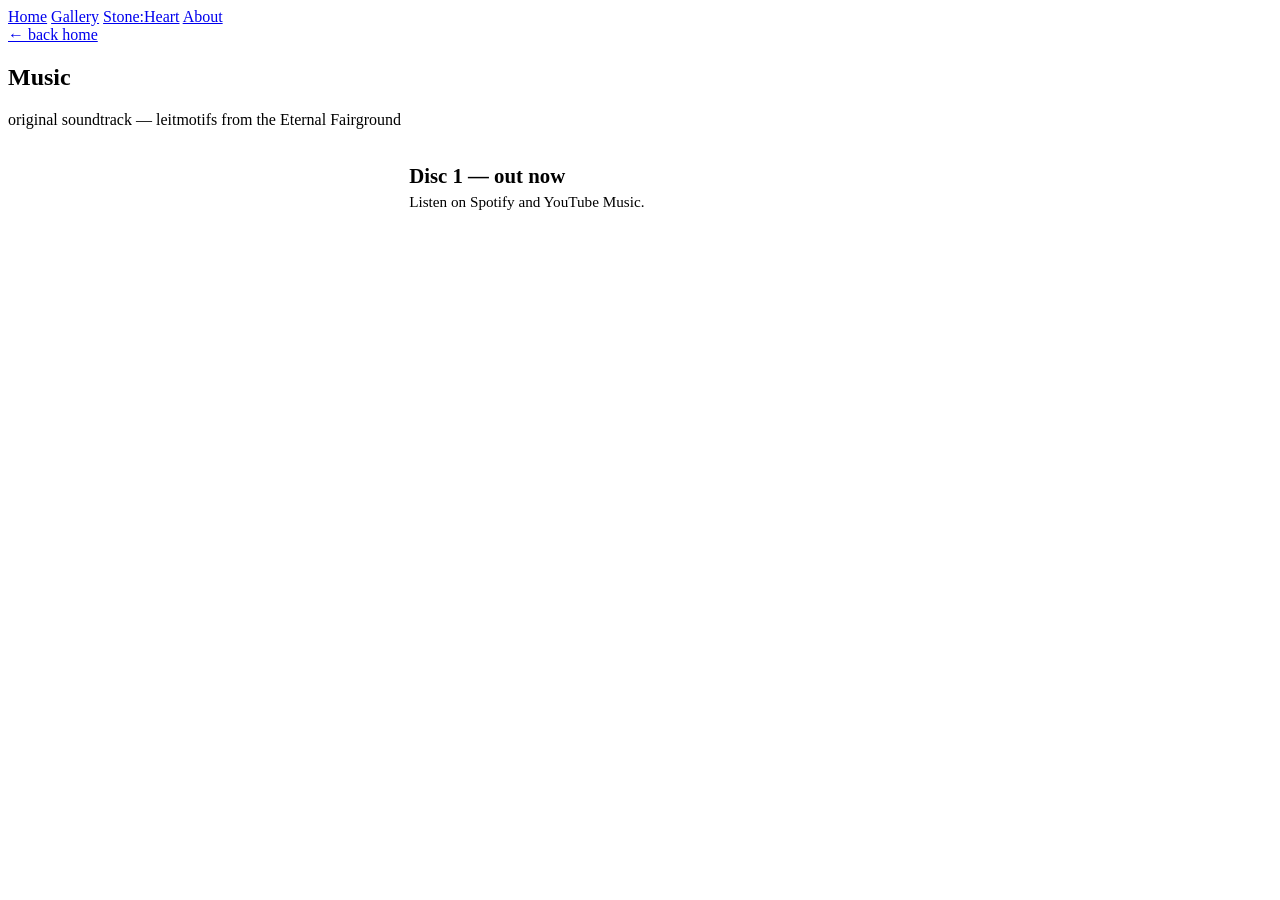
==== music/index.html @ f43a9975 "Add files via upload" ====
<!DOCTYPE html>
<html lang="en">
<head>
  <meta charset="UTF-8">
  <meta name="viewport" content="width=device-width, initial-scale=1.0">
  <title>Music &mdash; MUYABUYA</title>
  <link rel="stylesheet" href="../css/style.css">
</head>
<body>

  <nav class="site-nav sketch-border">
    <a href="../index.html" class="nav-link">Home</a>
    <a href="../portfolio/index.html" class="nav-link">Gallery</a>
    <a href="../stone-heart/index.html" class="nav-link">Stone:Heart</a>
    <a href="../about.html" class="nav-link">About</a>
  </nav>

  <div class="page-wrap">
    <a href="../index.html" class="back-link">&larr; back home</a>

    <div class="page-header">
      <h2>Music</h2>
      <p>original soundtrack &mdash; leitmotifs from the Eternal Fairground</p>
    </div>

    <div style="display:flex; flex-direction:column; gap:1rem; max-width:500px; margin:0 auto;">
      <div class="sketch-border">
        <div class="content" style="padding:1.2rem;">
          <strong style="font-family:'Caveat',cursive; font-size:1.3rem;">Disc 1 &mdash; out now</strong>
          <p style="margin:0.3rem 0 0; color:var(--ink-dim); font-size:0.95rem;">Listen on Spotify and YouTube Music.</p>
        </div>
      </div>
    </div>

  </div>

  <script src="../js/sketch-borders.js"></script>
</body>
</html>
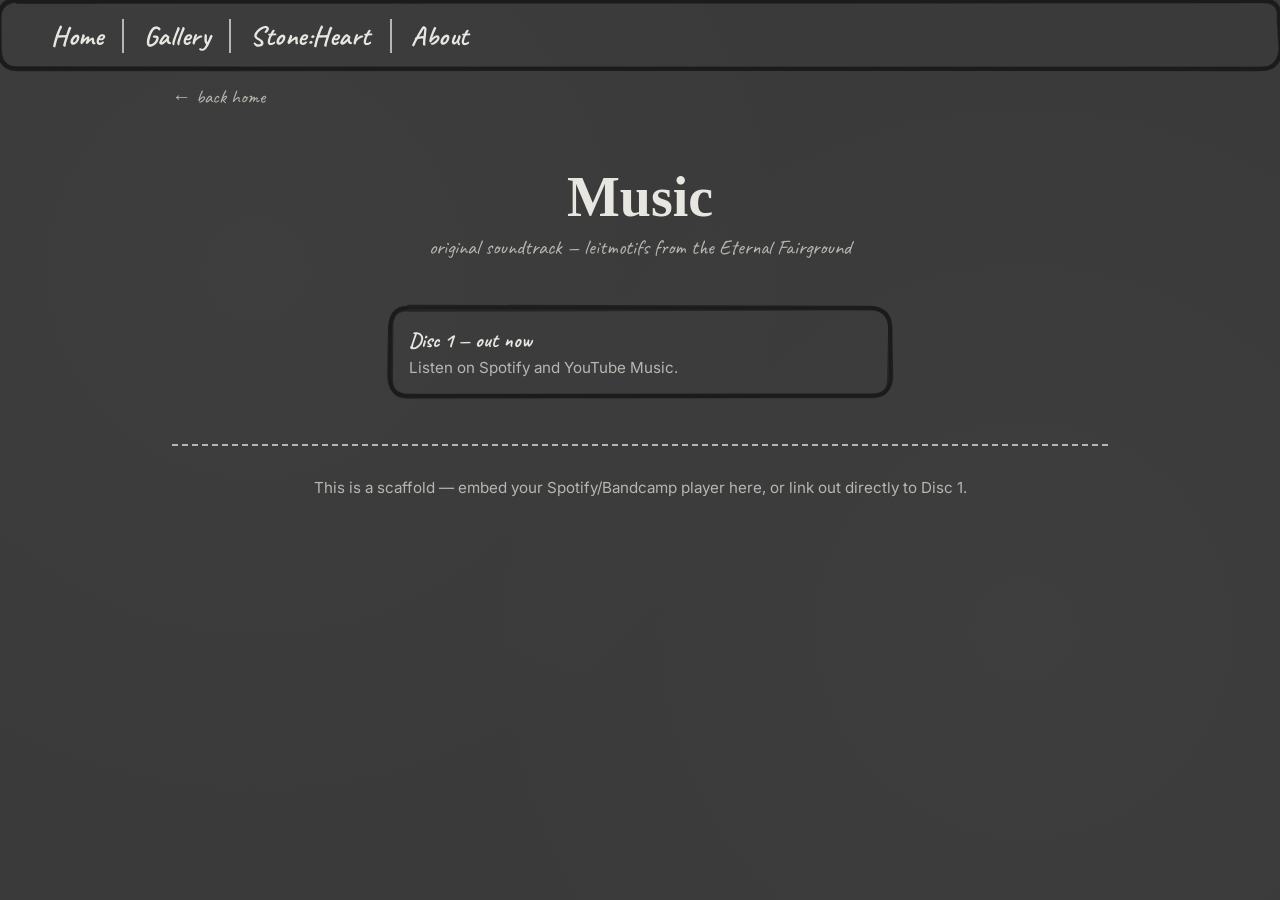
==== commit 3e341f50: "Add files via upload" ====
--- a/music/index.html
+++ b/music/index.html
@@ -1,39 +1,40 @@
-<!DOCTYPE html>
-<html lang="en">
-<head>
-  <meta charset="UTF-8">
-  <meta name="viewport" content="width=device-width, initial-scale=1.0">
-  <title>Music &mdash; MUYABUYA</title>
-  <link rel="stylesheet" href="../css/style.css">
-</head>
-<body>
-
-  <nav class="site-nav sketch-border">
-    <a href="../index.html" class="nav-link">Home</a>
-    <a href="../portfolio/index.html" class="nav-link">Gallery</a>
-    <a href="../stone-heart/index.html" class="nav-link">Stone:Heart</a>
-    <a href="../about.html" class="nav-link">About</a>
-  </nav>
-
-  <div class="page-wrap">
-    <a href="../index.html" class="back-link">&larr; back home</a>
-
-    <div class="page-header">
-      <h2>Music</h2>
-      <p>original soundtrack &mdash; leitmotifs from the Eternal Fairground</p>
-    </div>
-
-    <div style="display:flex; flex-direction:column; gap:1rem; max-width:500px; margin:0 auto;">
-      <div class="sketch-border">
-        <div class="content" style="padding:1.2rem;">
-          <strong style="font-family:'Caveat',cursive; font-size:1.3rem;">Disc 1 &mdash; out now</strong>
-          <p style="margin:0.3rem 0 0; color:var(--ink-dim); font-size:0.95rem;">Listen on Spotify and YouTube Music.</p>
-        </div>
-      </div>
-    </div>
-
-  </div>
-
-  <script src="../js/sketch-borders.js"></script>
-</body>
-</html>+<!DOCTYPE html>
+<html lang="en">
+<head>
+  <meta charset="UTF-8">
+  <meta name="viewport" content="width=device-width, initial-scale=1.0">
+  <title>Music &mdash; MUYABUYA</title>
+  <link rel="stylesheet" href="../css/style.css">
+</head>
+<body>
+
+  <nav class="site-nav sketch-border">
+    <a href="../index.html" class="nav-link">Home</a>
+    <a href="../portfolio/index.html" class="nav-link">Gallery</a>
+    <a href="../stone-heart/index.html" class="nav-link">Stone:Heart</a>
+    <a href="../about.html" class="nav-link">About</a>
+  </nav>
+
+  <div class="page-wrap">
+    <a href="../index.html" class="back-link">&larr; back home</a>
+
+    <div class="page-header">
+      <h2>Music</h2>
+      <p>original soundtrack &mdash; leitmotifs from the Eternal Fairground</p>
+    </div>
+
+    <div style="display:flex; flex-direction:column; gap:1rem; max-width:500px; margin:0 auto;">
+      <div class="sketch-border">
+        <div class="content" style="padding:1.2rem;">
+          <strong style="font-family:'Caveat',cursive; font-size:1.3rem;">Disc 1 &mdash; out now</strong>
+          <p style="margin:0.3rem 0 0; color:var(--ink-dim); font-size:0.95rem;">Listen on Spotify and YouTube Music.</p>
+        </div>
+      </div>
+    </div>
+
+    <p class="placeholder-note">This is a scaffold &mdash; embed your Spotify/Bandcamp player here, or link out directly to Disc 1.</p>
+  </div>
+
+  <script src="../js/sketch-borders.js"></script>
+</body>
+</html>
--- a/css/style.css
+++ b/css/style.css
@@ -0,0 +1,255 @@
+@import url('https://fonts.googleapis.com/css2?family=Permanent+Marker&family=Caveat:wght@600;700&family=Inter:wght@400;500;600&display=swap');
+
+:root {
+  --bg: #3a3a3a;
+  --bg-dark: #2c2c2c;
+  --ink: #e8e6e0;
+  --ink-dim: #b8b6b0;
+  --marker: #1a1a1a;
+  --marker-light: #242424;
+  --paper-noise: rgba(255,255,255,0.02);
+}
+
+* {
+  box-sizing: border-box;
+}
+
+html, body {
+  margin: 0;
+  padding: 0;
+  background: var(--bg);
+  color: var(--ink);
+  font-family: 'Inter', sans-serif;
+  min-height: 100vh;
+}
+
+/* subtle paper grain so flat charcoal doesn't look like a flat div */
+body {
+  background-image:
+    radial-gradient(circle at 20% 30%, var(--paper-noise) 0%, transparent 50%),
+    radial-gradient(circle at 80% 70%, var(--paper-noise) 0%, transparent 50%);
+}
+
+a {
+  color: inherit;
+  text-decoration: none;
+}
+
+/* ---------- Hand-drawn border utility ---------- */
+/* Uses a wobbly SVG border-image so corners/edges look marker-drawn,
+   not CSS-perfect. Each component picks a variant. */
+
+.sketch-border {
+  position: relative;
+}
+
+.sketch-border svg.border-svg {
+  position: absolute;
+  inset: -6px;
+  width: calc(100% + 12px);
+  height: calc(100% + 12px);
+  pointer-events: none;
+  z-index: 1;
+}
+
+.sketch-border .content {
+  position: relative;
+  z-index: 2;
+}
+
+/* ---------- Nav ---------- */
+.site-nav {
+  display: flex;
+  align-items: center;
+  justify-content: flex-start;
+  gap: 0;
+  padding: 1.2rem 2rem 1rem;
+  position: relative;
+}
+
+.site-nav .nav-underline {
+  position: absolute;
+  left: 0;
+  right: 0;
+  bottom: 0.3rem;
+  height: 6px;
+}
+
+.nav-link {
+  font-family: 'Caveat', cursive;
+  font-weight: 700;
+  font-size: 1.7rem;
+  padding: 0 1.2rem;
+  border-right: 2px solid var(--ink-dim);
+  letter-spacing: 0.5px;
+  transition: color 0.15s ease, transform 0.15s ease;
+  display: inline-block;
+}
+
+.nav-link:first-child {
+  padding-left: 0;
+}
+
+.nav-link:last-child {
+  border-right: none;
+}
+
+.nav-link:hover {
+  color: #ffd23f;
+  transform: rotate(-2deg);
+}
+
+.nav-link.active {
+  color: #ffd23f;
+}
+
+/* ---------- Hero title card ---------- */
+.hero-wrap {
+  display: flex;
+  justify-content: center;
+  padding: 2rem 2rem 3rem;
+}
+
+.hero-card {
+  width: min(700px, 90%);
+  padding: 2.5rem 2rem 2rem;
+  text-align: center;
+}
+
+.hero-card h1 {
+  font-family: 'Permanent Marker', cursive;
+  font-size: clamp(2.8rem, 8vw, 5.5rem);
+  margin: 0;
+  letter-spacing: 4px;
+  color: var(--ink);
+  text-shadow: 2px 2px 0 rgba(0,0,0,0.3);
+}
+
+.hero-card .tagline {
+  font-family: 'Caveat', cursive;
+  font-size: 1.3rem;
+  color: var(--ink-dim);
+  margin-top: 0.5rem;
+}
+
+/* ---------- Tiles grid ---------- */
+.tiles {
+  display: flex;
+  flex-wrap: wrap;
+  justify-content: center;
+  gap: 2.5rem;
+  padding: 1rem 2rem 4rem;
+  max-width: 1100px;
+  margin: 0 auto;
+}
+
+.tile {
+  width: 260px;
+  text-align: center;
+  cursor: pointer;
+}
+
+.tile-box {
+  width: 100%;
+  height: 220px;
+  display: flex;
+  align-items: center;
+  justify-content: center;
+  padding: 1rem;
+  transition: transform 0.2s ease;
+}
+
+.tile:hover .tile-box {
+  transform: translateY(-6px) rotate(-0.5deg);
+}
+
+.tile:nth-child(2):hover .tile-box {
+  transform: translateY(-6px) rotate(0.5deg);
+}
+
+.tile-box .content {
+  width: 100%;
+  height: 100%;
+  display: flex;
+  align-items: center;
+  justify-content: center;
+}
+
+.tile-icon {
+  width: 90px;
+  height: 90px;
+}
+
+.tile-eyebrow {
+  font-family: 'Caveat', cursive;
+  font-weight: 600;
+  font-size: 1.1rem;
+  color: var(--ink-dim);
+  margin: 1rem 0 0.1rem;
+  letter-spacing: 1px;
+  text-transform: uppercase;
+}
+
+.tile-label {
+  font-family: 'Permanent Marker', cursive;
+  font-size: 2.2rem;
+  color: var(--ink);
+}
+
+/* ---------- Subpage layout ---------- */
+.page-wrap {
+  max-width: 1000px;
+  margin: 0 auto;
+  padding: 1rem 2rem 4rem;
+}
+
+.page-header {
+  text-align: center;
+  margin: 2rem 0 3rem;
+}
+
+.page-header h2 {
+  font-family: 'Permanent Marker', cursive;
+  font-size: clamp(2.2rem, 6vw, 3.5rem);
+  margin: 0;
+}
+
+.page-header p {
+  font-family: 'Caveat', cursive;
+  font-size: 1.3rem;
+  color: var(--ink-dim);
+  margin-top: 0.3rem;
+}
+
+.back-link {
+  display: inline-block;
+  font-family: 'Caveat', cursive;
+  font-size: 1.2rem;
+  margin-bottom: 1.5rem;
+  color: var(--ink-dim);
+}
+
+.back-link:hover {
+  color: #ffd23f;
+}
+
+.placeholder-note {
+  font-family: 'Inter', sans-serif;
+  font-size: 0.95rem;
+  color: var(--ink-dim);
+  text-align: center;
+  border-top: 2px dashed var(--ink-dim);
+  margin-top: 3rem;
+  padding-top: 2rem;
+}
+
+@media (max-width: 600px) {
+  .nav-link {
+    font-size: 1.3rem;
+    padding: 0 0.7rem;
+  }
+  .tile {
+    width: 100%;
+    max-width: 280px;
+  }
+}
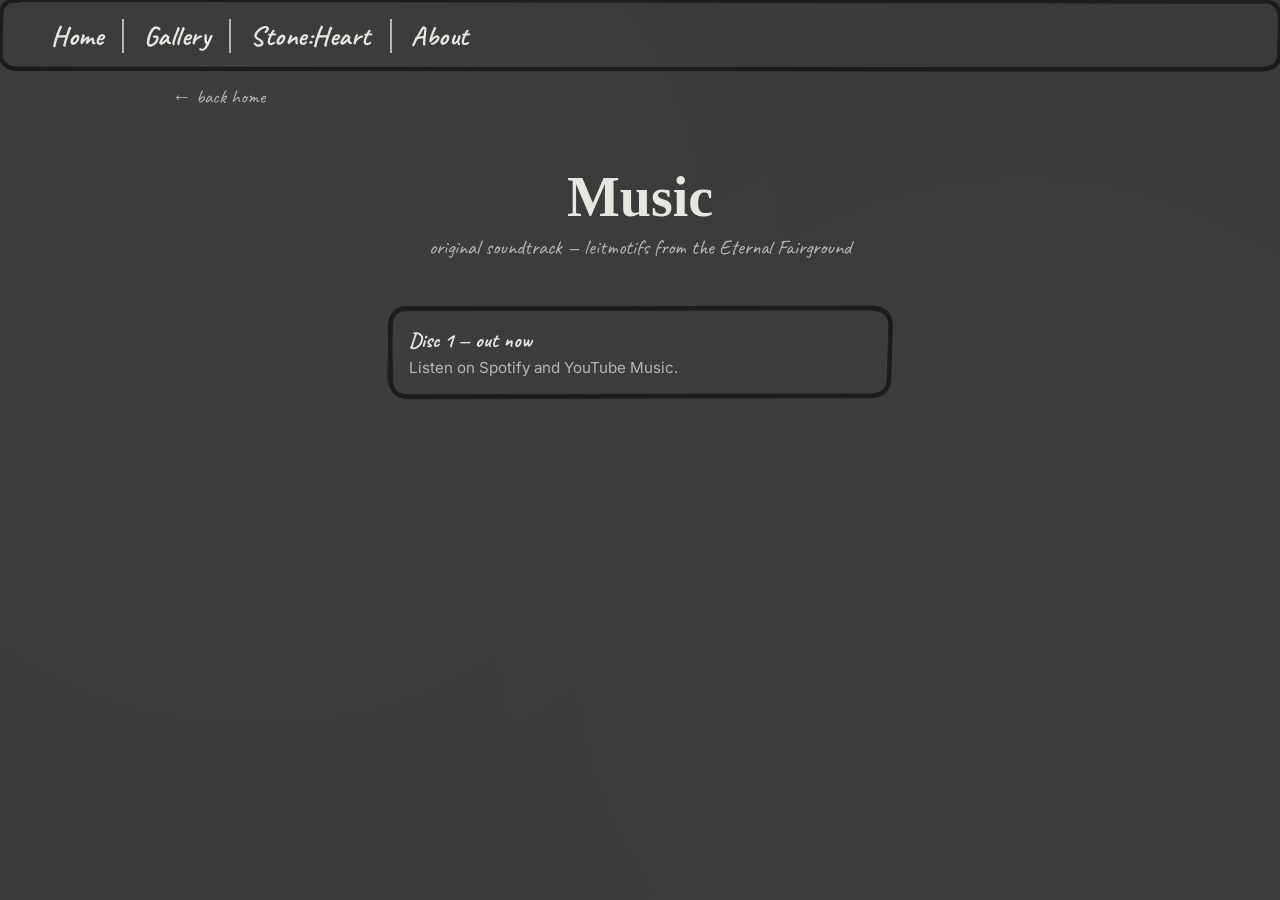
==== commit caa96ea1: "Update index.html" ====
--- a/music/index.html
+++ b/music/index.html
@@ -31,8 +31,8 @@
         </div>
       </div>
     </div>
-
-    <p class="placeholder-note">This is a scaffold &mdash; embed your Spotify/Bandcamp player here, or link out directly to Disc 1.</p>
+<iframe data-testid="embed-iframe" style="border-radius:12px" src="https://open.spotify.com/embed/album/73pDr1LtQLA9NbDiwFRB12?utm_source=generator&si=f7d588802a0847da" width="100%" height="352" frameBorder="0" allowfullscreen="" allow="autoplay; clipboard-write; encrypted-media; fullscreen; picture-in-picture" loading="lazy"></iframe>
+  
   </div>
 
   <script src="../js/sketch-borders.js"></script>
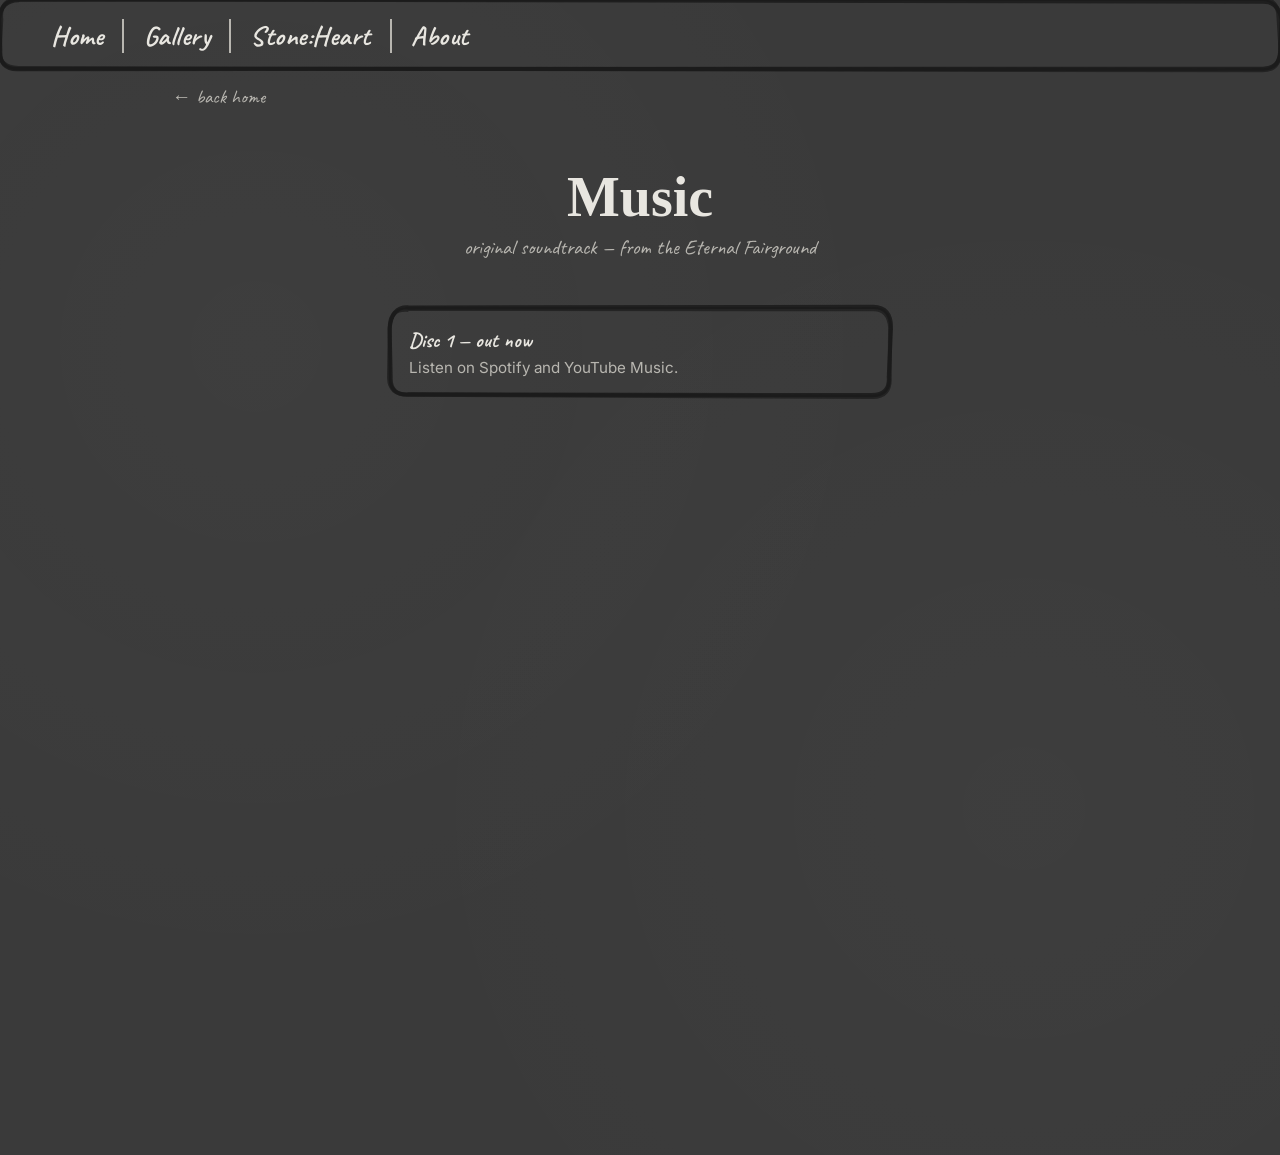
==== commit bcbeea18: "Update index.html" ====
--- a/music/index.html
+++ b/music/index.html
@@ -20,7 +20,7 @@
 
     <div class="page-header">
       <h2>Music</h2>
-      <p>original soundtrack &mdash; leitmotifs from the Eternal Fairground</p>
+      <p>original soundtrack &mdash; from the Eternal Fairground</p>
     </div>
 
     <div style="display:flex; flex-direction:column; gap:1rem; max-width:500px; margin:0 auto;">
@@ -31,8 +31,10 @@
         </div>
       </div>
     </div>
+    <br>
 <iframe data-testid="embed-iframe" style="border-radius:12px" src="https://open.spotify.com/embed/album/73pDr1LtQLA9NbDiwFRB12?utm_source=generator&si=f7d588802a0847da" width="100%" height="352" frameBorder="0" allowfullscreen="" allow="autoplay; clipboard-write; encrypted-media; fullscreen; picture-in-picture" loading="lazy"></iframe>
-  
+  <br>
+    <iframe width="560" height="315" src="https://www.youtube.com/embed/jWwEPCp2Wqw?si=DNpSxi-XzFfrHfxm" title="YouTube video player" frameborder="0" allow="accelerometer; autoplay; clipboard-write; encrypted-media; gyroscope; picture-in-picture; web-share" referrerpolicy="strict-origin-when-cross-origin" allowfullscreen></iframe>
   </div>
 
   <script src="../js/sketch-borders.js"></script>
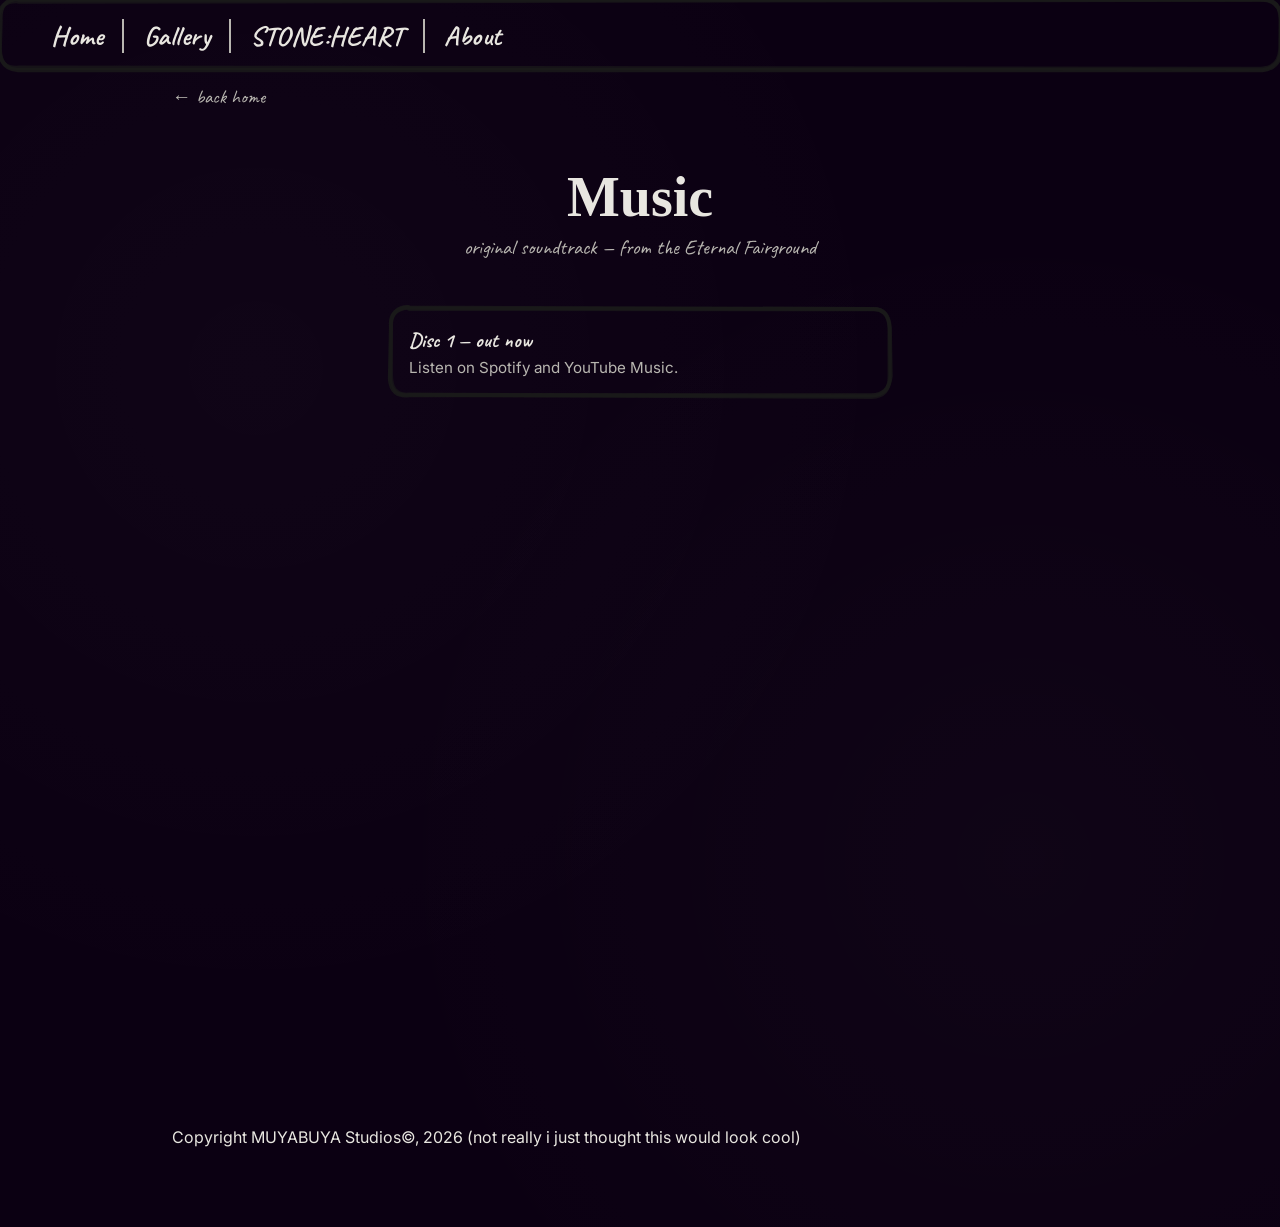
==== commit b439316c: "Update index.html" ====
--- a/music/index.html
+++ b/music/index.html
@@ -11,7 +11,7 @@
   <nav class="site-nav sketch-border">
     <a href="../index.html" class="nav-link">Home</a>
     <a href="../portfolio/index.html" class="nav-link">Gallery</a>
-    <a href="../stone-heart/index.html" class="nav-link">Stone:Heart</a>
+    <a href="../stone-heart/index.html" class="nav-link">STONE:HEART</a>
     <a href="../about.html" class="nav-link">About</a>
   </nav>
 
@@ -34,7 +34,11 @@
     <br>
 <iframe data-testid="embed-iframe" style="border-radius:12px" src="https://open.spotify.com/embed/album/73pDr1LtQLA9NbDiwFRB12?utm_source=generator&si=f7d588802a0847da" width="100%" height="352" frameBorder="0" allowfullscreen="" allow="autoplay; clipboard-write; encrypted-media; fullscreen; picture-in-picture" loading="lazy"></iframe>
   <br>
+    <br>
     <iframe width="560" height="315" src="https://www.youtube.com/embed/jWwEPCp2Wqw?si=DNpSxi-XzFfrHfxm" title="YouTube video player" frameborder="0" allow="accelerometer; autoplay; clipboard-write; encrypted-media; gyroscope; picture-in-picture; web-share" referrerpolicy="strict-origin-when-cross-origin" allowfullscreen></iframe>
+      <footer>
+  <p>Copyright MUYABUYA Studios©, 2026 (not really i just thought this would look cool)</p>
+</footer>
   </div>
 
   <script src="../js/sketch-borders.js"></script>
--- a/css/style.css
+++ b/css/style.css
@@ -1,8 +1,8 @@
 @import url('https://fonts.googleapis.com/css2?family=Permanent+Marker&family=Caveat:wght@600;700&family=Inter:wght@400;500;600&display=swap');
 
 :root {
-  --bg: #3a3a3a;
-  --bg-dark: #2c2c2c;
+  --bg: #0B0012;
+  --bg-dark: #220436;
   --ink: #e8e6e0;
   --ink-dim: #b8b6b0;
   --marker: #1a1a1a;
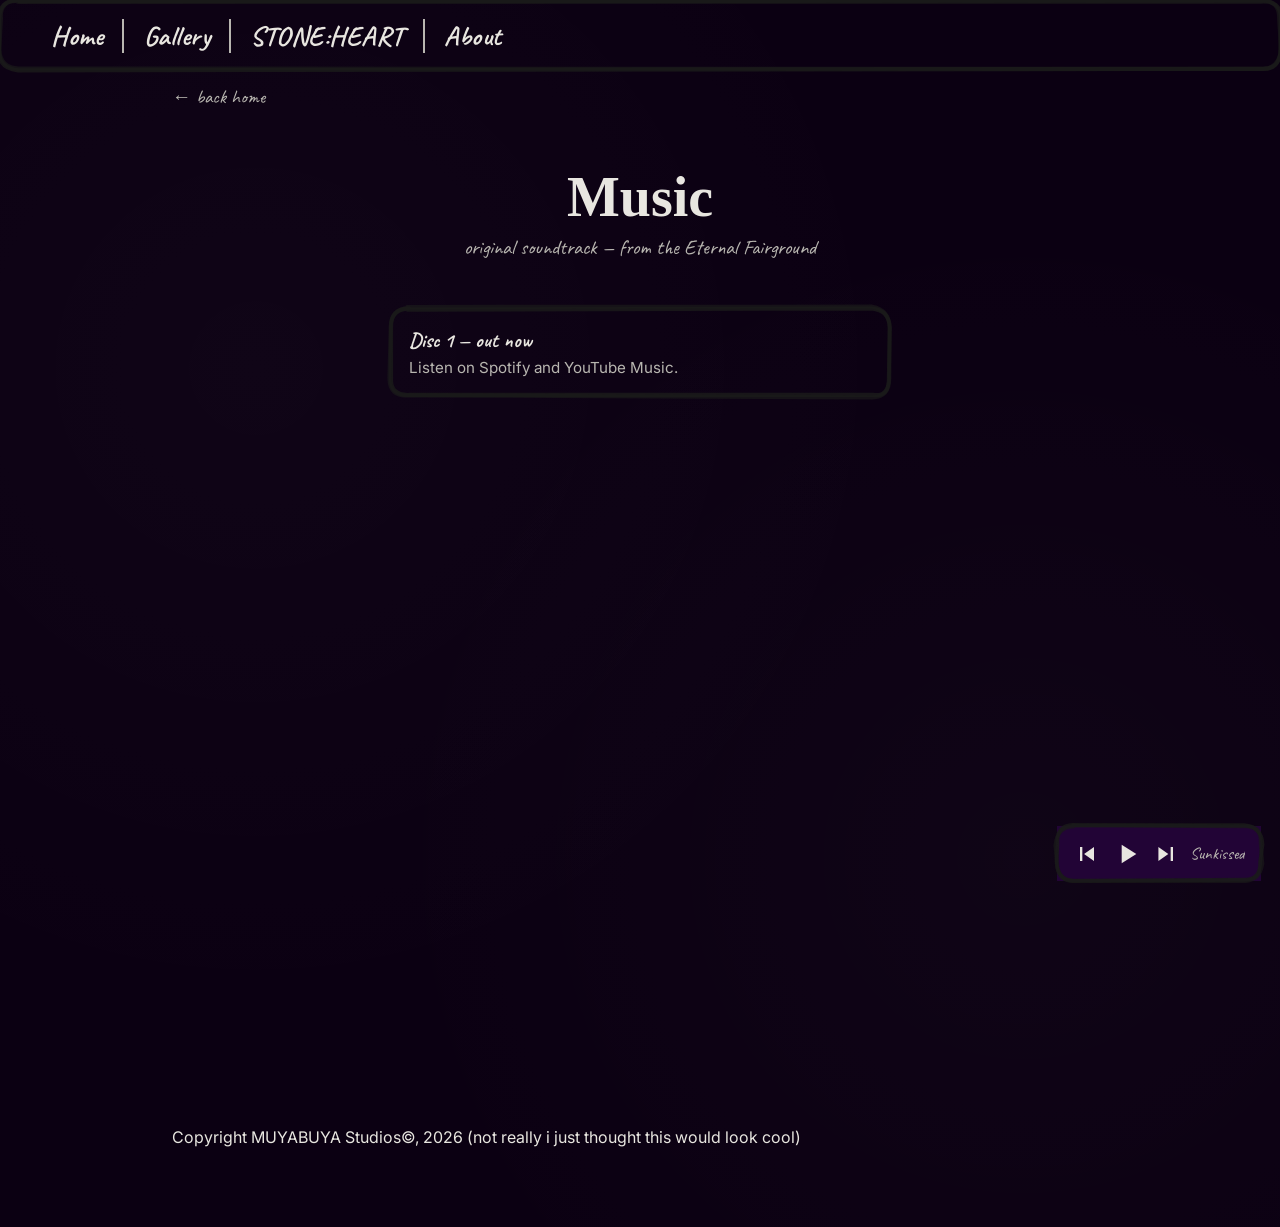
==== commit 06371cb0: "Update index.html" ====
--- a/music/index.html
+++ b/music/index.html
@@ -7,22 +7,18 @@
   <link rel="stylesheet" href="../css/style.css">
 </head>
 <body>
-
   <nav class="site-nav sketch-border">
     <a href="../index.html" class="nav-link">Home</a>
     <a href="../portfolio/index.html" class="nav-link">Gallery</a>
     <a href="../stone-heart/index.html" class="nav-link">STONE:HEART</a>
     <a href="../about.html" class="nav-link">About</a>
   </nav>
-
   <div class="page-wrap">
     <a href="../index.html" class="back-link">&larr; back home</a>
-
     <div class="page-header">
       <h2>Music</h2>
       <p>original soundtrack &mdash; from the Eternal Fairground</p>
     </div>
-
     <div style="display:flex; flex-direction:column; gap:1rem; max-width:500px; margin:0 auto;">
       <div class="sketch-border">
         <div class="content" style="padding:1.2rem;">
@@ -32,15 +28,15 @@
       </div>
     </div>
     <br>
-<iframe data-testid="embed-iframe" style="border-radius:12px" src="https://open.spotify.com/embed/album/73pDr1LtQLA9NbDiwFRB12?utm_source=generator&si=f7d588802a0847da" width="100%" height="352" frameBorder="0" allowfullscreen="" allow="autoplay; clipboard-write; encrypted-media; fullscreen; picture-in-picture" loading="lazy"></iframe>
-  <br>
+    <iframe data-testid="embed-iframe" style="border-radius:12px" src="https://open.spotify.com/embed/album/73pDr1LtQLA9NbDiwFRB12?utm_source=generator&si=f7d588802a0847da" width="100%" height="352" frameBorder="0" allowfullscreen="" allow="autoplay; clipboard-write; encrypted-media; fullscreen; picture-in-picture" loading="lazy"></iframe>
+    <br>
     <br>
     <iframe width="560" height="315" src="https://www.youtube.com/embed/jWwEPCp2Wqw?si=DNpSxi-XzFfrHfxm" title="YouTube video player" frameborder="0" allow="accelerometer; autoplay; clipboard-write; encrypted-media; gyroscope; picture-in-picture; web-share" referrerpolicy="strict-origin-when-cross-origin" allowfullscreen></iframe>
-      <footer>
-  <p>Copyright MUYABUYA Studios©, 2026 (not really i just thought this would look cool)</p>
-</footer>
+    <footer>
+      <p>Copyright MUYABUYA Studios&copy;, 2026 (not really i just thought this would look cool)</p>
+    </footer>
   </div>
-
   <script src="../js/sketch-borders.js"></script>
+  <script src="../js/player.js"></script>
 </body>
 </html>
--- a/css/style.css
+++ b/css/style.css
@@ -243,7 +243,219 @@
   padding-top: 2rem;
 }
 
+/* ---------- Site-wide music player ---------- */
+#site-player {
+  position: fixed;
+  bottom: 1.2rem;
+  right: 1.2rem;
+  z-index: 50;
+  background: var(--bg-dark);
+  max-width: 280px;
+}
+
+.player-content {
+  display: flex;
+  align-items: center;
+  gap: 0.6rem;
+  padding: 0.7rem 1rem;
+}
+
+.player-btn {
+  background: none;
+  border: none;
+  color: var(--ink);
+  width: 28px;
+  height: 28px;
+  padding: 0;
+  cursor: pointer;
+  display: flex;
+  align-items: center;
+  justify-content: center;
+  flex-shrink: 0;
+  transition: color 0.15s ease, transform 0.15s ease;
+}
+
+.player-btn svg {
+  width: 100%;
+  height: 100%;
+}
+
+.player-btn:hover {
+  color: #ffd23f;
+  transform: scale(1.1);
+}
+
+.btn-play {
+  width: 32px;
+  height: 32px;
+}
+
+.player-track {
+  font-family: 'Caveat', cursive;
+  font-size: 1.05rem;
+  color: var(--ink-dim);
+  white-space: nowrap;
+  overflow: hidden;
+  text-overflow: ellipsis;
+  max-width: 130px;
+}
+
+/* ---------- Gallery / artwork tiles ---------- */
+.gallery-grid {
+  display: flex;
+  flex-wrap: wrap;
+  gap: 1.5rem;
+  justify-content: center;
+}
+
+.art-tile {
+  width: 220px;
+  height: 220px;
+  overflow: hidden; /* clips anything that would otherwise overflow the box */
+}
+
+.art-tile .content {
+  width: 100%;
+  height: 100%;
+  overflow: hidden;
+}
+
+.art-tile img {
+  display: block;
+  width: 100%;
+  height: 100%;
+  object-fit: cover; /* fills the box, cropping rather than stretching or overflowing */
+  object-position: center;
+}
+
+.art-tile .placeholder-text {
+  width: 100%;
+  height: 100%;
+  display: flex;
+  align-items: center;
+  justify-content: center;
+  color: var(--ink-dim);
+  font-family: 'Caveat', cursive;
+  font-size: 1.1rem;
+  text-align: center;
+  padding: 1rem;
+}
+
+/* ---------- Lightbox ---------- */
+#lightbox-overlay {
+  position: fixed;
+  inset: 0;
+  background: rgba(20, 20, 20, 0.92);
+  z-index: 200;
+  display: flex;
+  align-items: center;
+  justify-content: center;
+  opacity: 0;
+  visibility: hidden;
+  transition: opacity 0.2s ease;
+}
+
+#lightbox-overlay.open {
+  opacity: 1;
+  visibility: visible;
+}
+
+.lightbox-stage {
+  max-width: 90vw;
+  max-height: 88vh;
+  display: flex;
+  flex-direction: column;
+  align-items: center;
+  gap: 0.8rem;
+}
+
+.lightbox-img {
+  max-width: 90vw;
+  max-height: 80vh;
+  width: auto;
+  height: auto;
+  object-fit: contain; /* shows the WHOLE image at native aspect ratio, no cropping */
+  box-shadow: 0 10px 40px rgba(0,0,0,0.5);
+  border-radius: 4px;
+}
+
+.lightbox-caption {
+  font-family: 'Caveat', cursive;
+  font-size: 1.2rem;
+  color: var(--ink-dim);
+  text-align: center;
+  max-width: 70vw;
+}
+
+.lightbox-close {
+  position: absolute;
+  top: 1.2rem;
+  right: 1.5rem;
+  background: none;
+  border: none;
+  color: var(--ink);
+  font-size: 2.5rem;
+  line-height: 1;
+  cursor: pointer;
+  z-index: 210;
+  transition: color 0.15s ease, transform 0.15s ease;
+}
+
+.lightbox-close:hover {
+  color: #ffd23f;
+  transform: scale(1.1);
+}
+
+.lightbox-nav {
+  position: absolute;
+  top: 50%;
+  transform: translateY(-50%);
+  background: none;
+  border: none;
+  color: var(--ink);
+  font-size: 2rem;
+  padding: 0.5rem 1rem;
+  cursor: pointer;
+  z-index: 210;
+  display: flex;
+  align-items: center;
+  transition: color 0.15s ease, transform 0.15s ease;
+}
+
+.lightbox-nav:hover {
+  color: #ffd23f;
+}
+
+.lightbox-prev {
+  left: 0.5rem;
+}
+
+.lightbox-prev:hover {
+  transform: translateY(-50%) translateX(-3px);
+}
+
+.lightbox-next {
+  right: 0.5rem;
+}
+
+.lightbox-next:hover {
+  transform: translateY(-50%) translateX(3px);
+}
+
 @media (max-width: 600px) {
+  .lightbox-close {
+    top: 0.8rem;
+    right: 1rem;
+    font-size: 2rem;
+  }
+  .lightbox-nav {
+    font-size: 1.5rem;
+    padding: 0.4rem 0.6rem;
+  }
+  .lightbox-caption {
+    font-size: 1rem;
+    max-width: 85vw;
+  }
   .nav-link {
     font-size: 1.3rem;
     padding: 0 0.7rem;
@@ -252,4 +464,13 @@
     width: 100%;
     max-width: 280px;
   }
-}
+  #site-player {
+    bottom: 0.8rem;
+    right: 0.8rem;
+    max-width: calc(100vw - 1.6rem);
+  }
+  .player-track {
+    max-width: 90px;
+    font-size: 0.95rem;
+  }
+}
